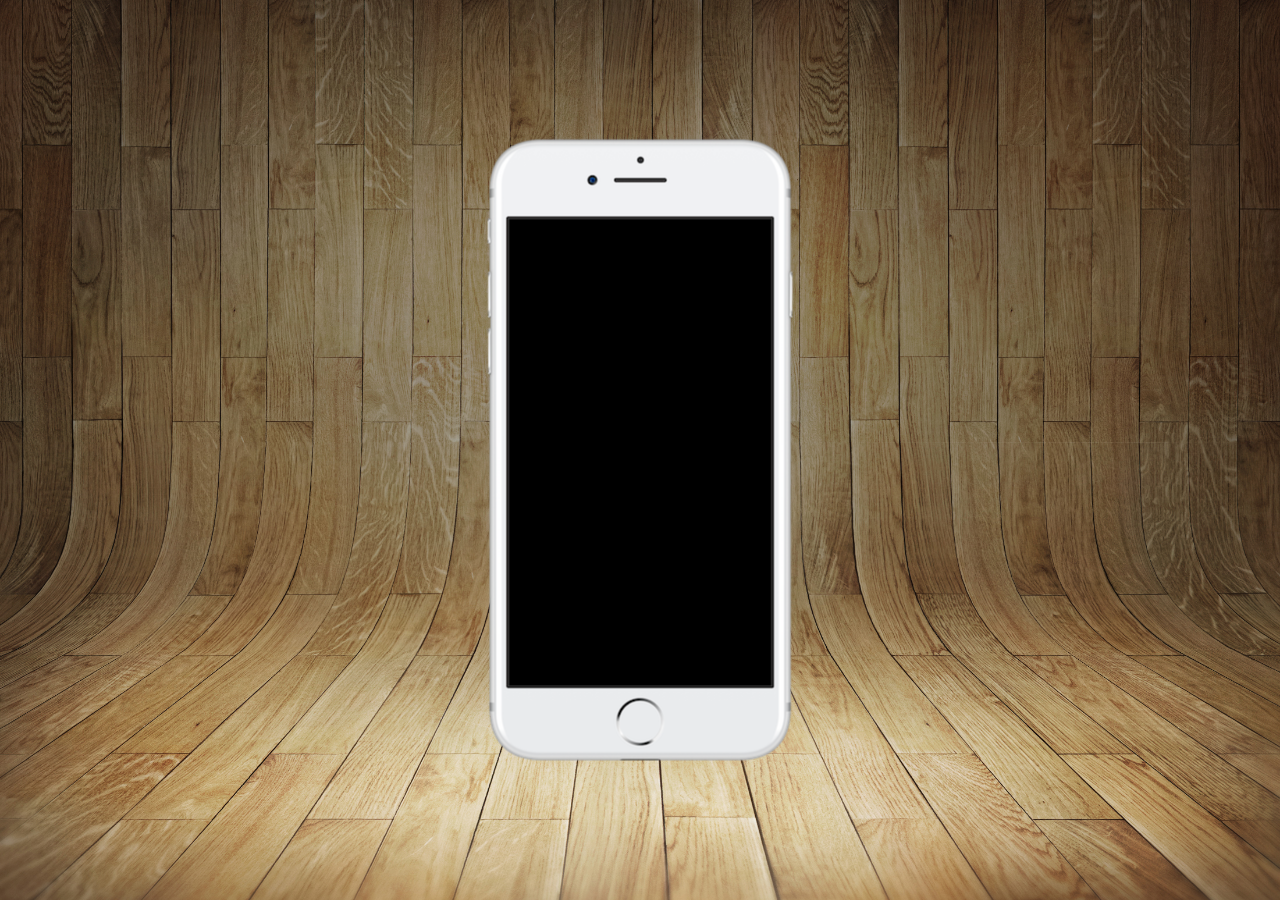
==== pages/index.html @ f7c90859 "Base do site" ====
<!DOCTYPE html>
<html lang="pt-br">
<head>
    <meta charset="UTF-8">
    <meta http-equiv="X-UA-Compatible" content="IE=edge">
    <meta name="viewport" content="width=device-width, initial-scale=1.0">
    <title>Social Mídia</title>
    <link rel="shortcut icon" href="../imagens/favicon/favicon.ico" type="image/x-icon">
    <link rel="stylesheet" href="../estilos/style.css">
</head>
<body>
    <main>
        <section class="phone">

        </section>
        <section class="botões">
            <!-- <a href="#"><img src="../imagens/botões/logo-home.jpg" alt="botão Home"></a>
            <a href="#"><img src="../imagens/botões/logo-github.jpg" alt="botão Github"></a>
            <a href="#"><img src="../imagens/botões/logo-instagram.jpg" alt="botão Instagram"></a>
            <a href="#"><img src="../imagens/botões/logo-facebook.jpg" alt="botão Facebook"></a>
            <a href="#"><img src="../imagens/botões/logo-twitter.jpg" alt="botão Twitter"></a> -->
        </section>

    </main>
</body>
</html>
---- estilos/style.css ----
*
{
    padding: 0;
    margin: 0;
}
html, body
{
    width: 100vw;
    height: 100vh;
    background-color: black;

}
body
{
    background: url('../imagens/fundo/fundo-madeira.jpg') no-repeat top center;
    background-size: cover;
    background-attachment: fixed;
}
main
{
    position: relative;
    height: 100vh;
}
section.phone
{
    position: absolute;
    top: 50%;
    left: 50%;
    transform: translate(-50%, -50%);
    height: 627px;
    width: 311px;
    background: url('../imagens/fundo/frame-iphone.png') no-repeat;
}
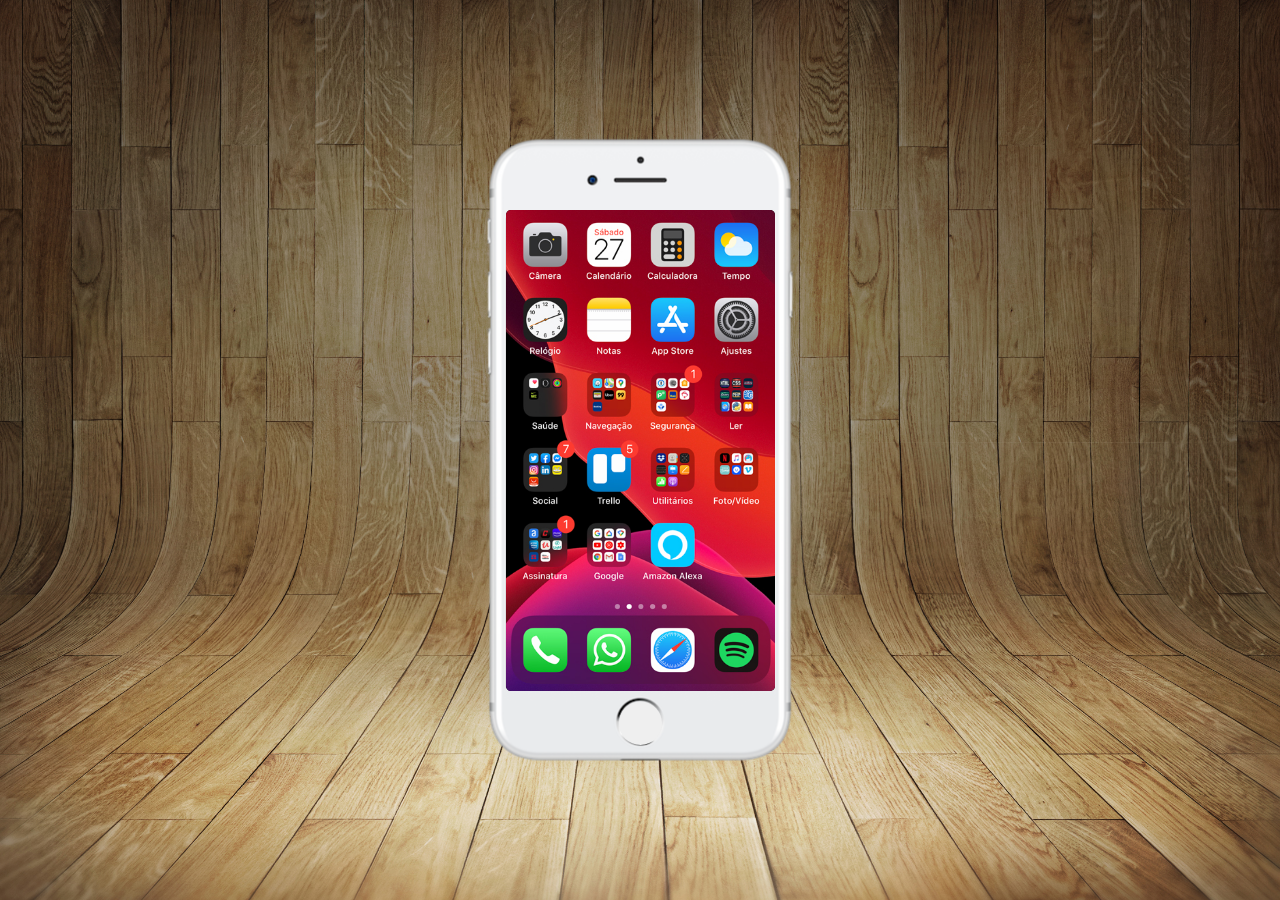
==== commit 18176bc7: "Home finalizado" ====
--- a/pages/index.html
+++ b/pages/index.html
@@ -11,7 +11,11 @@
 <body>
     <main>
         <section class="phone">
-
+            <!-- <img src="../imagens/fundo/tela-home.jpg" alt="tela inicial do iphone"> -->
+            <iframe src="home.html" name="tela" id="tela" frameborder="0"></iframe>
+            <div id="home-button">
+                <button></button>
+            </div>
         </section>
         <section class="botões">
             <!-- <a href="#"><img src="../imagens/botões/logo-home.jpg" alt="botão Home"></a>
--- a/estilos/style.css
+++ b/estilos/style.css
@@ -30,4 +30,40 @@
     height: 627px;
     width: 311px;
     background: url('../imagens/fundo/frame-iphone.png') no-repeat;
+}
+
+iframe#tela
+{
+    position: relative;
+    top: 50%;
+    left: 50%;
+    transform: translate(-50%, -50%);
+    height: 481px;
+    width: 269px;
+    border-radius: 5px;
+}
+#home-button
+{
+    position: relative;
+    bottom: -16.2%;
+    left: 50.155%;
+    transform: translate(-50%, -50%);
+    height: 43px;
+    width: 43px;
+    border-radius: 50%;
+
+}
+button
+{
+    position: absolute;
+    height: 43px;
+    width: 43px;
+    border-radius: 50%;
+    border: none;
+    cursor: pointer;
+    
+}
+button:active
+{
+    box-shadow: inset 0px 0px 2px;
 }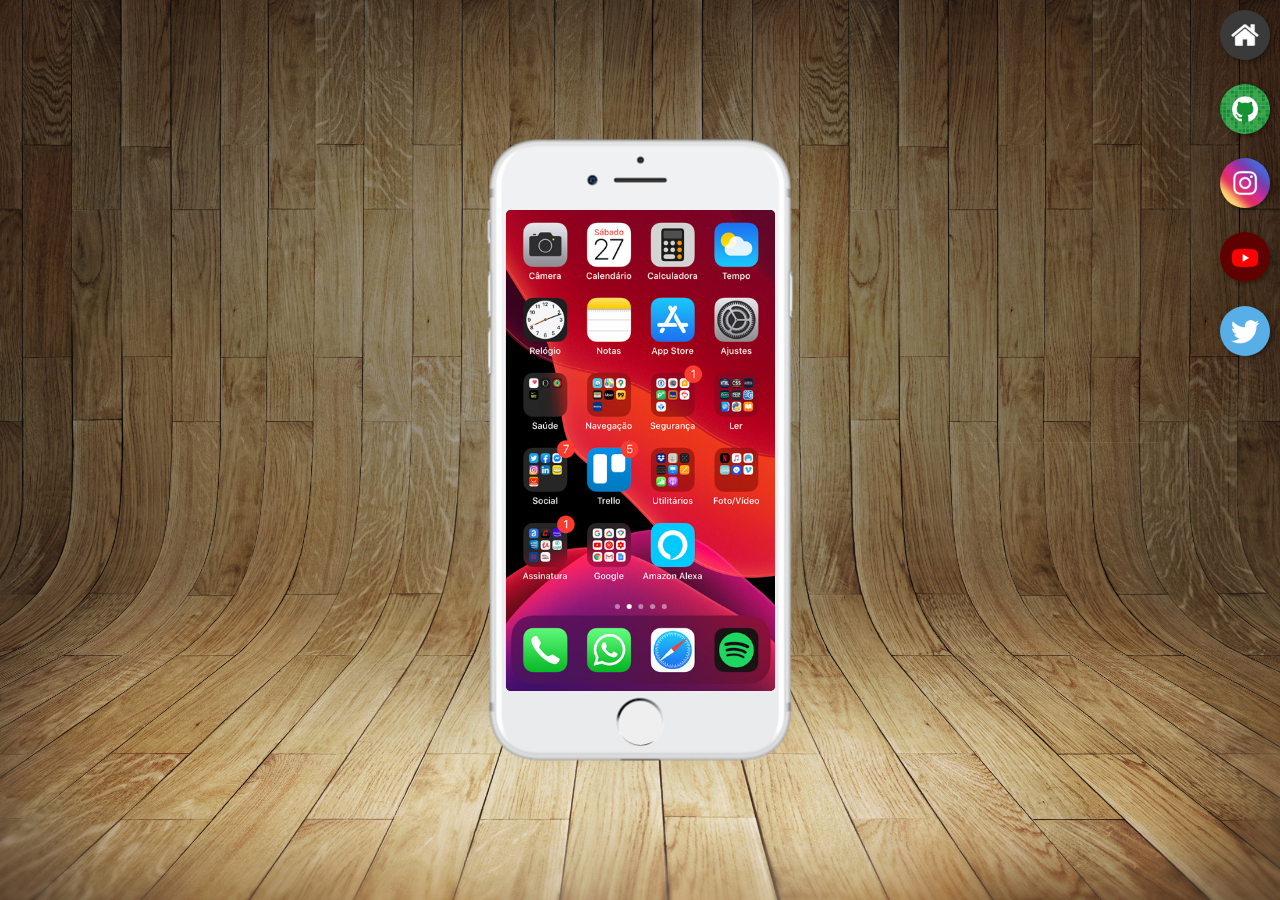
==== commit 46387458: "Botões laterais" ====
--- a/pages/index.html
+++ b/pages/index.html
@@ -17,12 +17,12 @@
                 <button></button>
             </div>
         </section>
-        <section class="botões">
-            <!-- <a href="#"><img src="../imagens/botões/logo-home.jpg" alt="botão Home"></a>
-            <a href="#"><img src="../imagens/botões/logo-github.jpg" alt="botão Github"></a>
-            <a href="#"><img src="../imagens/botões/logo-instagram.jpg" alt="botão Instagram"></a>
-            <a href="#"><img src="../imagens/botões/logo-facebook.jpg" alt="botão Facebook"></a>
-            <a href="#"><img src="../imagens/botões/logo-twitter.jpg" alt="botão Twitter"></a> -->
+        <section class="redes-sociais">
+            <a href="#" target="tela"><img src="../imagens/botões/logo-home.jpg" alt="botão Home"></a><br>
+            <a href="#" target="tela"><img src="../imagens/botões/logo-github.jpg" alt="botão Github"></a><br>
+            <a href="#" target="tela"><img src="../imagens/botões/logo-instagram.jpg" alt="botão Instagram"></a><br>
+            <a href="#" target="tela"><img src="../imagens/botões/logo-youtube.jpg" alt="botão youtubelogo-youtube.jpg"></a><br>
+            <a href="#" target="tela"><img src="../imagens/botões/logo-twitter.jpg" alt="botão Twitter"></a>
         </section>
 
     </main>
--- a/estilos/style.css
+++ b/estilos/style.css
@@ -42,6 +42,31 @@
     width: 269px;
     border-radius: 5px;
 }
+section.redes-sociais
+{
+text-align: right;
+}
+section.redes-sociais img
+{
+    width: 50px;
+    margin: 10px;
+    border-radius: 50%;
+    box-shadow: 2px 2px 5px rgba(0, 0, 0, 0.400);
+    box-sizing: border-box;
+}
+section.redes-sociais img:hover
+{
+    border: 2px solid rgba(255, 255, 255, 550);
+    transform: translate(-3px, -3px);
+    box-shadow:  5px 5px 10px rgba(0, 0, 0, 0.400);
+    transition: transform 0.5s, border 0.2s;
+}
+
+
+
+
+
+
 #home-button
 {
     position: relative;
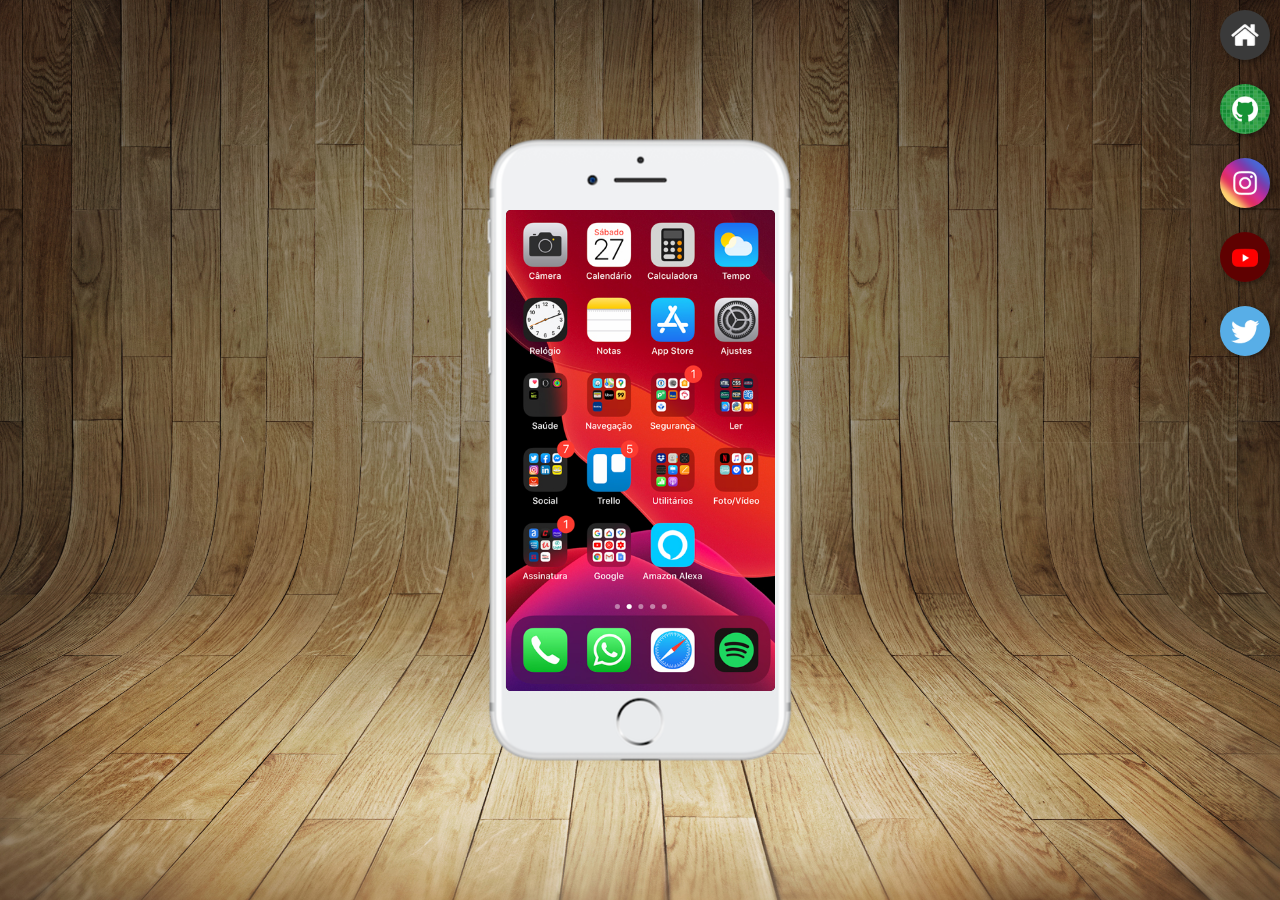
==== commit c13c636c: "configurando as redes sociais" ====
--- a/pages/index.html
+++ b/pages/index.html
@@ -14,15 +14,15 @@
             <!-- <img src="../imagens/fundo/tela-home.jpg" alt="tela inicial do iphone"> -->
             <iframe src="home.html" name="tela" id="tela" frameborder="0"></iframe>
             <div id="home-button">
-                <button></button>
+                <a href="home.html" target="tela"></a>
             </div>
         </section>
         <section class="redes-sociais">
-            <a href="#" target="tela"><img src="../imagens/botões/logo-home.jpg" alt="botão Home"></a><br>
-            <a href="#" target="tela"><img src="../imagens/botões/logo-github.jpg" alt="botão Github"></a><br>
-            <a href="#" target="tela"><img src="../imagens/botões/logo-instagram.jpg" alt="botão Instagram"></a><br>
-            <a href="#" target="tela"><img src="../imagens/botões/logo-youtube.jpg" alt="botão youtubelogo-youtube.jpg"></a><br>
-            <a href="#" target="tela"><img src="../imagens/botões/logo-twitter.jpg" alt="botão Twitter"></a>
+            <a href="home.html" target="tela"><img src="../imagens/botões/logo-home.jpg" alt="botão Home"></a><br>
+            <a href="github.html" target="tela"><img src="../imagens/botões/logo-github.jpg" alt="botão Github"></a><br>
+            <a href="instagram.html" target="tela"><img src="../imagens/botões/logo-instagram.jpg" alt="botão Instagram"></a><br>
+            <a href="youtube.html" target="tela"><img src="../imagens/botões/logo-youtube.jpg" alt="botão youtube"></a><br>
+            <a href="twitter.html" target="tela"><img src="../imagens/botões/logo-twitter.jpg" alt="botão Twitter"></a>
         </section>
 
     </main>
--- a/estilos/style.css
+++ b/estilos/style.css
@@ -21,6 +21,7 @@
     position: relative;
     height: 100vh;
 }
+
 section.phone
 {
     position: absolute;
@@ -62,11 +63,6 @@
     transition: transform 0.5s, border 0.2s;
 }
 
-
-
-
-
-
 #home-button
 {
     position: relative;
@@ -78,7 +74,7 @@
     border-radius: 50%;
 
 }
-button
+#home-button a
 {
     position: absolute;
     height: 43px;
@@ -88,7 +84,7 @@
     cursor: pointer;
     
 }
-button:active
+#home-button:active
 {
     box-shadow: inset 0px 0px 2px;
 }